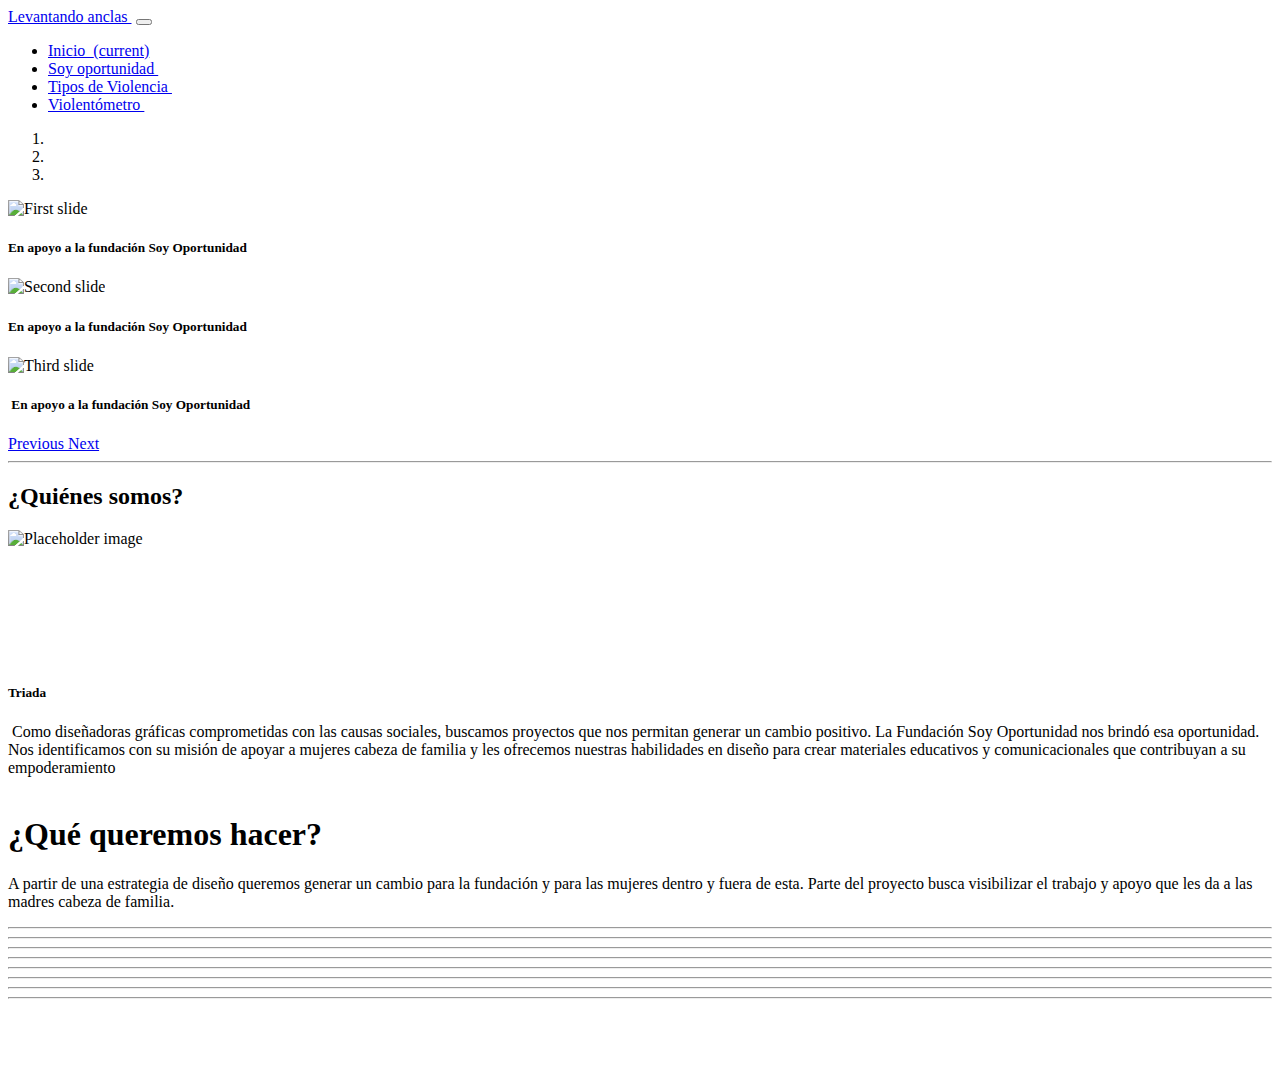
==== index.html @ 8a43eb75 "Add files via upload" ====
<!DOCTYPE html>
<html lang="en">
<head>
    <meta charset="UTF-8">
    <meta http-equiv="X-UA-Compatible" content="IE=edge">
    <meta name="viewport" content="width=device-width, initial-scale=1">
    <title>Bootstrap eCommerce Page Template</title>
	<link rel="icon" type="img/x-icom" href="images/logo_fav.jpg">
    <!-- Bootstrap -->
    <link href="css/bootstrap-4.4.1.css" rel="stylesheet">
    <link href="css/barra.css" rel="stylesheet" type="text/css">
    <link href="letras barra.css" rel="stylesheet" type="text/css">
    <link href="fondo.css" rel="stylesheet" type="text/css">
	
	<link rel="preconnect" href="https://fonts.googleapis.com">
<link rel="preconnect" href="https://fonts.gstatic.com" crossorigin>
<link href="https://fonts.googleapis.com/css2?family=Outfit:wght@100..900&display=swap" rel="stylesheet">
<link href="jumbotron.css" rel="stylesheet" type="text/css">
</head>
  <body>
<div>
  <nav class="navbar navbar-expand-lg navbar-dark bg-colorbarra">
    <div class="container"> <a class="navbar-brand" href="#">Levantando anclas&nbsp;</a>
      <button class="navbar-toggler" type="button" data-toggle="collapse" data-target="#navbarSupportedContent" aria-controls="navbarSupportedContent" aria-expanded="false" aria-label="Toggle navigation"> <span class="navbar-toggler-icon"></span> </button>
      <div class="collapse navbar-collapse" id="navbarSupportedContent">
        <ul class="navbar-nav mr-auto">
          <li class="nav-item"> <a class="nav-link" href="#">Inicio&nbsp; <span class="sr-only">(current)</span></a> </li>
          <li class="nav-item"> <a class="nav-link" href="Soy-oportunidad.html">Soy oportunidad&nbsp;</a> </li>
          <li class="nav-item"> <a class="nav-link" href="violencia.html">Tipos de Violencia&nbsp;</a></li>
          <li class="nav-item"> <a class="nav-link" href="violentometro.html">Violentómetro&nbsp;</a></li>
        </ul>
      </div>
    </div>
  </nav>
  <div class="mt-3">
    <div class="row">
      <div class="col-12">
        <div id="carouselExampleControls" class="carousel slide" data-ride="carousel">
          <ol class="carousel-indicators">
            <li data-target="#carouselExampleControls" data-slide-to="0" class="active"></li>
            <li data-target="#carouselExampleControls" data-slide-to="1"></li>
            <li data-target="#carouselExampleControls" data-slide-to="2"></li>
          </ol>
          <div class="carousel-inner">
            <div class="carousel-item active"> <img class="d-block w-100" src="images/madres.jpg" alt="First slide">
              <div class="carousel-caption d-none d-md-block">
                <h5>En apoyo a la fundación Soy Oportunidad</h5>
              </div>
            </div>
            <div class="carousel-item"> <img class="d-block w-100" src="images/mamas.jpg" alt="Second slide">
              <div class="carousel-caption d-none d-md-block">
                <h5>En apoyo a la fundación Soy Oportunidad&nbsp;</h5>
</div>
            </div>
            <div class="carousel-item"> <img class="d-block w-100" src="images/mamis.jpg" alt="Third slide">
              <div class="carousel-caption d-none d-md-block">
                <h5>&nbsp;En apoyo a la fundación Soy Oportunidad</h5>
</div>
            </div>
          </div>
          <a class="carousel-control-prev" href="#carouselExampleControls" role="button" data-slide="prev"> <span class="carousel-control-prev-icon" aria-hidden="true"></span> <span class="sr-only">Previous</span> </a> <a class="carousel-control-next" href="#carouselExampleControls" role="button" data-slide="next"> <span class="carousel-control-next-icon" aria-hidden="true"></span> <span class="sr-only">Next</span> </a> </div>
      </div>
    </div>
  </div>
  <hr>
<div>
    <h2 class="text-center bg-letras"><strong class="font-weight-bold">¿Quiénes somos?&nbsp;</strong></h2>
    <div class="row">
<div class="col-sm-12 col-xl-2 col-lg-1 col-md-12"> </div>
<div class="col-sm-12 col-xl-4 col-lg-5 col-md-6"><img src="images/_MG_2478.JPG" class="rounded img-fluid" alt="Placeholder image"></div>
<div class="col-sm-12 col-xl-4 col-lg-5 col-md-6">
        <div class="media">
<div class="media-body bg-letras font-weight-normal">
            <h5 class="mt-0 bg-letras">&nbsp;</h5>
            <h5 class="mt-0 bg-letras">&nbsp;</h5>
            <h5 class="mt-0 bg-letras">&nbsp;</h5>
            <h5 class="mt-0 bg-letras"><strong class="font-weight-bold">Triada&nbsp;</strong></h5>
&nbsp;Como diseñadoras gráficas comprometidas con las causas sociales, buscamos proyectos que nos permitan generar un cambio positivo. La Fundación Soy Oportunidad nos brindó esa oportunidad. Nos identificamos con su misión de apoyar a mujeres cabeza de familia y les ofrecemos nuestras habilidades en diseño para crear materiales educativos y comunicacionales que contribuyan a su empoderamiento</div>
        </div>
      </div>
<div class="col-sm-12 col-xl-2 col-lg-1 col-md-12"> </div>
<div class="col-sm-12 col-xl-2 col-lg-1 col-md-12">&nbsp;</div>
    </div>
    <div class="row">
<div class="col-sm-12 col-xl-2 col-lg-1 col-md-12"> </div>
</div>
<div class="row"> </div>
<footer class="text-center">
  <div class="container">
      <div class="row">
        <div class="col-12 bg-letras col-xl-12"> </div>
      </div>
    </div>
    <div class="row">
      <div class="col-sm-12 col-xl-2 col-lg-1 col-md-12"> </div>
      <div class="col-sm-12 col-xl-4 col-lg-5 col-md-6"></div>
      <div class="col-sm-12 col-xl-4 col-lg-5 col-md-6">
        <div class="media"> </div>
      </div>
      <div class="col-sm-12 col-xl-2 col-lg-1 col-md-12"> </div>
    </div>
  <a href="images/anclaa.png"></a>  </footer>
</div>
<!-- jQuery (necessary for Bootstrap's JavaScript plugins) -->
    
    <div class="jumbotron">
<h1 class="font-weight-bold text-center text-white">¿Qué queremos hacer?&nbsp;</h1>
<p class="lead font-weight-lighter bg-white">A partir de una estrategia de diseño queremos generar un cambio para la fundación y para las mujeres dentro y fuera de esta. Parte del proyecto busca visibilizar el trabajo y apoyo que les da a las madres cabeza de familia.</p>
      <hr class="my-4">
      <hr class="my-4">
      <hr class="my-4">
      <hr class="my-4">
      <hr class="my-4">
      <hr class="my-4">
      <hr class="my-4">
      <hr class="my-4">
<p class="lead">&nbsp; </p>
  </div>
    <script src="js/jquery-3.4.1.min.js"></script>
    <!-- Include all compiled plugins (below), or include individual files as needed -->
<script src="js/popper.min.js"></script> <img src="images/olas.png" alt="" class="img-fluid"> <script src="js/bootstrap-4.4.1.js"></script>
  </body>
</html>
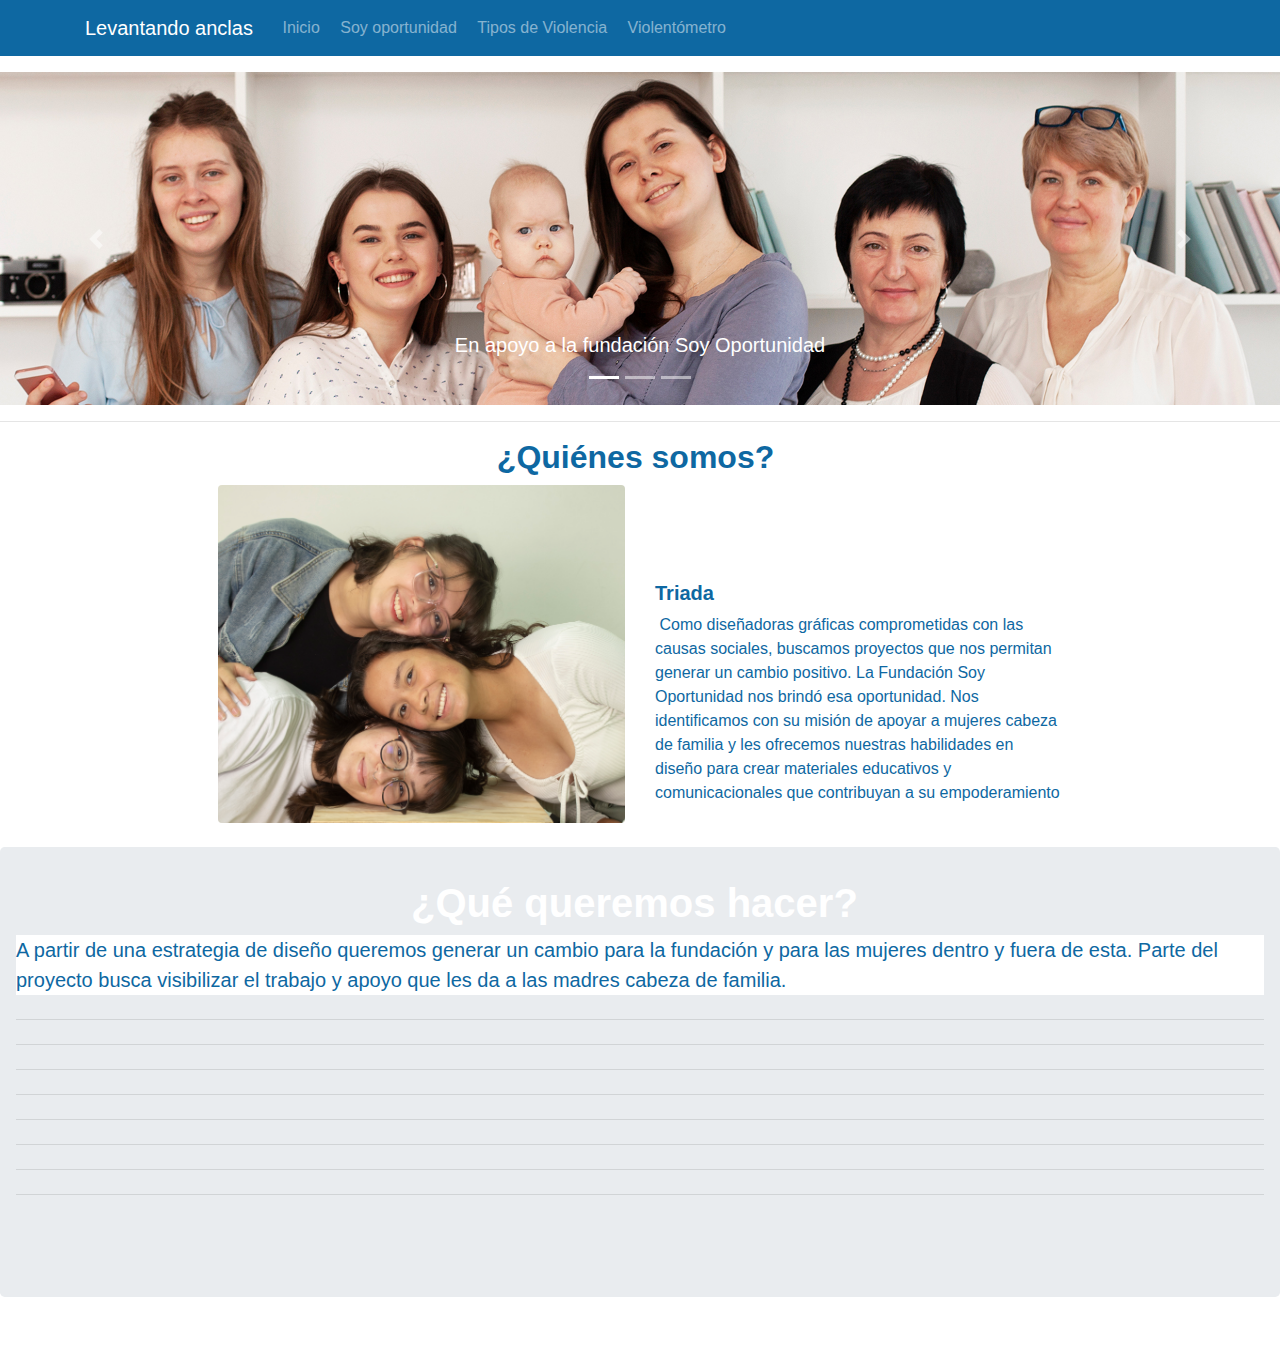
==== commit 80c375cd: "sip" ====
--- a/index.html
+++ b/index.html
@@ -67,7 +67,7 @@
     <h2 class="text-center bg-letras"><strong class="font-weight-bold">¿Quiénes somos?&nbsp;</strong></h2>
     <div class="row">
 <div class="col-sm-12 col-xl-2 col-lg-1 col-md-12"> </div>
-<div class="col-sm-12 col-xl-4 col-lg-5 col-md-6"><img src="images/_MG_2478.JPG" class="rounded img-fluid" alt="Placeholder image"></div>
+<div class="col-sm-12 col-xl-4 col-lg-5 col-md-6"><img src="images/nosotras1.JPG" class="rounded img-fluid" alt="Placeholder image"></div>
 <div class="col-sm-12 col-xl-4 col-lg-5 col-md-6">
         <div class="media">
 <div class="media-body bg-letras font-weight-normal">
--- a/css/barra.css
+++ b/css/barra.css
@@ -0,0 +1,18 @@
+@charset "UTF-8";
+.img-media {
+    background-image: url(../images/_MG_2478.JPG);
+    background-position: center center;
+    background-size: cover;
+}
+
+@media screen{
+.bg-colorbarra  {
+    background-color: #0E68A2;
+    color: #0E68A2;
+}
+.bg-letras {
+    color: #0E68A2;
+    font-family: Gotham, "Helvetica Neue", Helvetica, Arial, sans-serif;
+    text-align: left;
+}
+}
--- a/jumbotron.css
+++ b/jumbotron.css
@@ -0,0 +1,10 @@
+@charset "utf-8";
+
+@media screen{
+.jumbotron-df {
+    background-color: #FFFFFF;
+    background-position: 0% 0%;
+    background-image: url(images/olas.png);
+}
+
+}
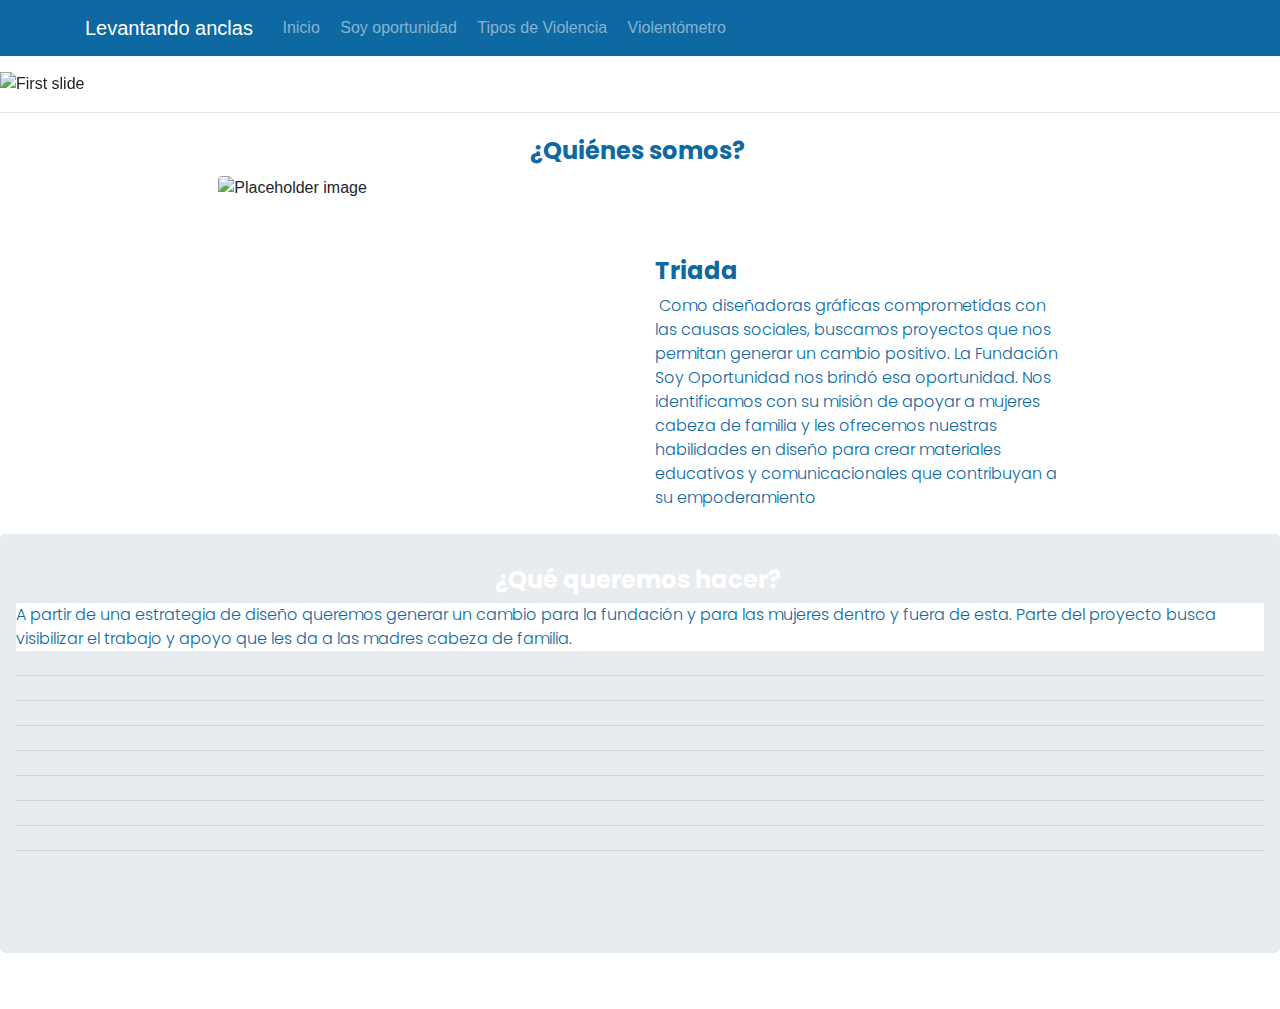
==== commit 06d94e60: "Add files via upload" ====
--- a/index.html
+++ b/index.html
@@ -4,13 +4,18 @@
     <meta charset="UTF-8">
     <meta http-equiv="X-UA-Compatible" content="IE=edge">
     <meta name="viewport" content="width=device-width, initial-scale=1">
-    <title>Bootstrap eCommerce Page Template</title>
-	<link rel="icon" type="img/x-icom" href="images/logo_fav.jpg">
+    <title>levantandoanclas</title>
+	<link rel="icon" type="img/x-icom" href="images/logo_fav - copia.jpg">
     <!-- Bootstrap -->
     <link href="css/bootstrap-4.4.1.css" rel="stylesheet">
     <link href="css/barra.css" rel="stylesheet" type="text/css">
-    <link href="letras barra.css" rel="stylesheet" type="text/css">
+<link href="letras barra.css" rel="stylesheet" type="text/css">
     <link href="fondo.css" rel="stylesheet" type="text/css">
+	
+	
+	<link rel="preconnect" href="https://fonts.googleapis.com">
+<link rel="preconnect" href="https://fonts.gstatic.com" crossorigin>
+<link href="https://fonts.googleapis.com/css2?family=Poppins:ital,wght@0,100;0,200;0,300;0,400;0,500;0,600;0,700;0,800;0,900;1,100;1,200;1,300;1,400;1,500;1,600;1,700;1,800;1,900&display=swap" rel="stylesheet">
 	
 	<link rel="preconnect" href="https://fonts.googleapis.com">
 <link rel="preconnect" href="https://fonts.gstatic.com" crossorigin>
@@ -43,18 +48,16 @@
           </ol>
           <div class="carousel-inner">
             <div class="carousel-item active"> <img class="d-block w-100" src="images/madres.jpg" alt="First slide">
-              <div class="carousel-caption d-none d-md-block">
-                <h5>En apoyo a la fundación Soy Oportunidad</h5>
-              </div>
+              <div class="carousel-caption d-none d-md-block"> </div>
             </div>
             <div class="carousel-item"> <img class="d-block w-100" src="images/mamas.jpg" alt="Second slide">
               <div class="carousel-caption d-none d-md-block">
-                <h5>En apoyo a la fundación Soy Oportunidad&nbsp;</h5>
-</div>
+                <div> </div>
+              </div>
             </div>
             <div class="carousel-item"> <img class="d-block w-100" src="images/mamis.jpg" alt="Third slide">
               <div class="carousel-caption d-none d-md-block">
-                <h5>&nbsp;En apoyo a la fundación Soy Oportunidad</h5>
+                <h5 class="poppins-bold">&nbsp;En apoyo a la fundación So<span style="font-weight: 700; font-family: Poppins, serif;">y</span> Oportunidad</h5>
 </div>
             </div>
           </div>
@@ -64,17 +67,17 @@
   </div>
   <hr>
 <div>
-    <h2 class="text-center bg-letras"><strong class="font-weight-bold">¿Quiénes somos?&nbsp;</strong></h2>
+    <h2 class="text-center"><strong class="font-weight-bold poppins-black">¿Quiénes somos?&nbsp;</strong></h2>
     <div class="row">
 <div class="col-sm-12 col-xl-2 col-lg-1 col-md-12"> </div>
-<div class="col-sm-12 col-xl-4 col-lg-5 col-md-6"><img src="images/nosotras1.JPG" class="rounded img-fluid" alt="Placeholder image"></div>
+<div class="col-sm-12 col-xl-4 col-lg-5 col-md-6"><img src="images/nosotras2.jpg" class="rounded img-fluid" alt="Placeholder image"></div>
 <div class="col-sm-12 col-xl-4 col-lg-5 col-md-6">
         <div class="media">
-<div class="media-body bg-letras font-weight-normal">
+<div class="media-body bg-letras poppins-regular">
             <h5 class="mt-0 bg-letras">&nbsp;</h5>
             <h5 class="mt-0 bg-letras">&nbsp;</h5>
             <h5 class="mt-0 bg-letras">&nbsp;</h5>
-            <h5 class="mt-0 bg-letras"><strong class="font-weight-bold">Triada&nbsp;</strong></h5>
+            <h5 class="mt-0 bg-letras"><strong class="font-weight-bold poppins-bold">Triada&nbsp;</strong></h5>
 &nbsp;Como diseñadoras gráficas comprometidas con las causas sociales, buscamos proyectos que nos permitan generar un cambio positivo. La Fundación Soy Oportunidad nos brindó esa oportunidad. Nos identificamos con su misión de apoyar a mujeres cabeza de familia y les ofrecemos nuestras habilidades en diseño para crear materiales educativos y comunicacionales que contribuyan a su empoderamiento</div>
         </div>
       </div>
@@ -104,8 +107,8 @@
 <!-- jQuery (necessary for Bootstrap's JavaScript plugins) -->
     
     <div class="jumbotron">
-<h1 class="font-weight-bold text-center text-white">¿Qué queremos hacer?&nbsp;</h1>
-<p class="lead font-weight-lighter bg-white">A partir de una estrategia de diseño queremos generar un cambio para la fundación y para las mujeres dentro y fuera de esta. Parte del proyecto busca visibilizar el trabajo y apoyo que les da a las madres cabeza de familia.</p>
+<h1 class="font-weight-bold text-center text-white poppins-bold">¿Qué queremos hacer?&nbsp;</h1>
+<p class="lead bg-white poppins-regular">A partir de una estrategia de diseño queremos generar un cambio para la fundación y para las mujeres dentro y fuera de esta. Parte del proyecto busca visibilizar el trabajo y apoyo que les da a las madres cabeza de familia.</p>
       <hr class="my-4">
       <hr class="my-4">
       <hr class="my-4">
@@ -118,6 +121,6 @@
   </div>
     <script src="js/jquery-3.4.1.min.js"></script>
     <!-- Include all compiled plugins (below), or include individual files as needed -->
-<script src="js/popper.min.js"></script> <img src="images/olas.png" alt="" class="img-fluid"> <script src="js/bootstrap-4.4.1.js"></script>
+<script src="js/popper.min.js"></script> <script src="js/bootstrap-4.4.1.js"></script><img src="images/olas.png" alt="" class="img-fluid">
   </body>
 </html>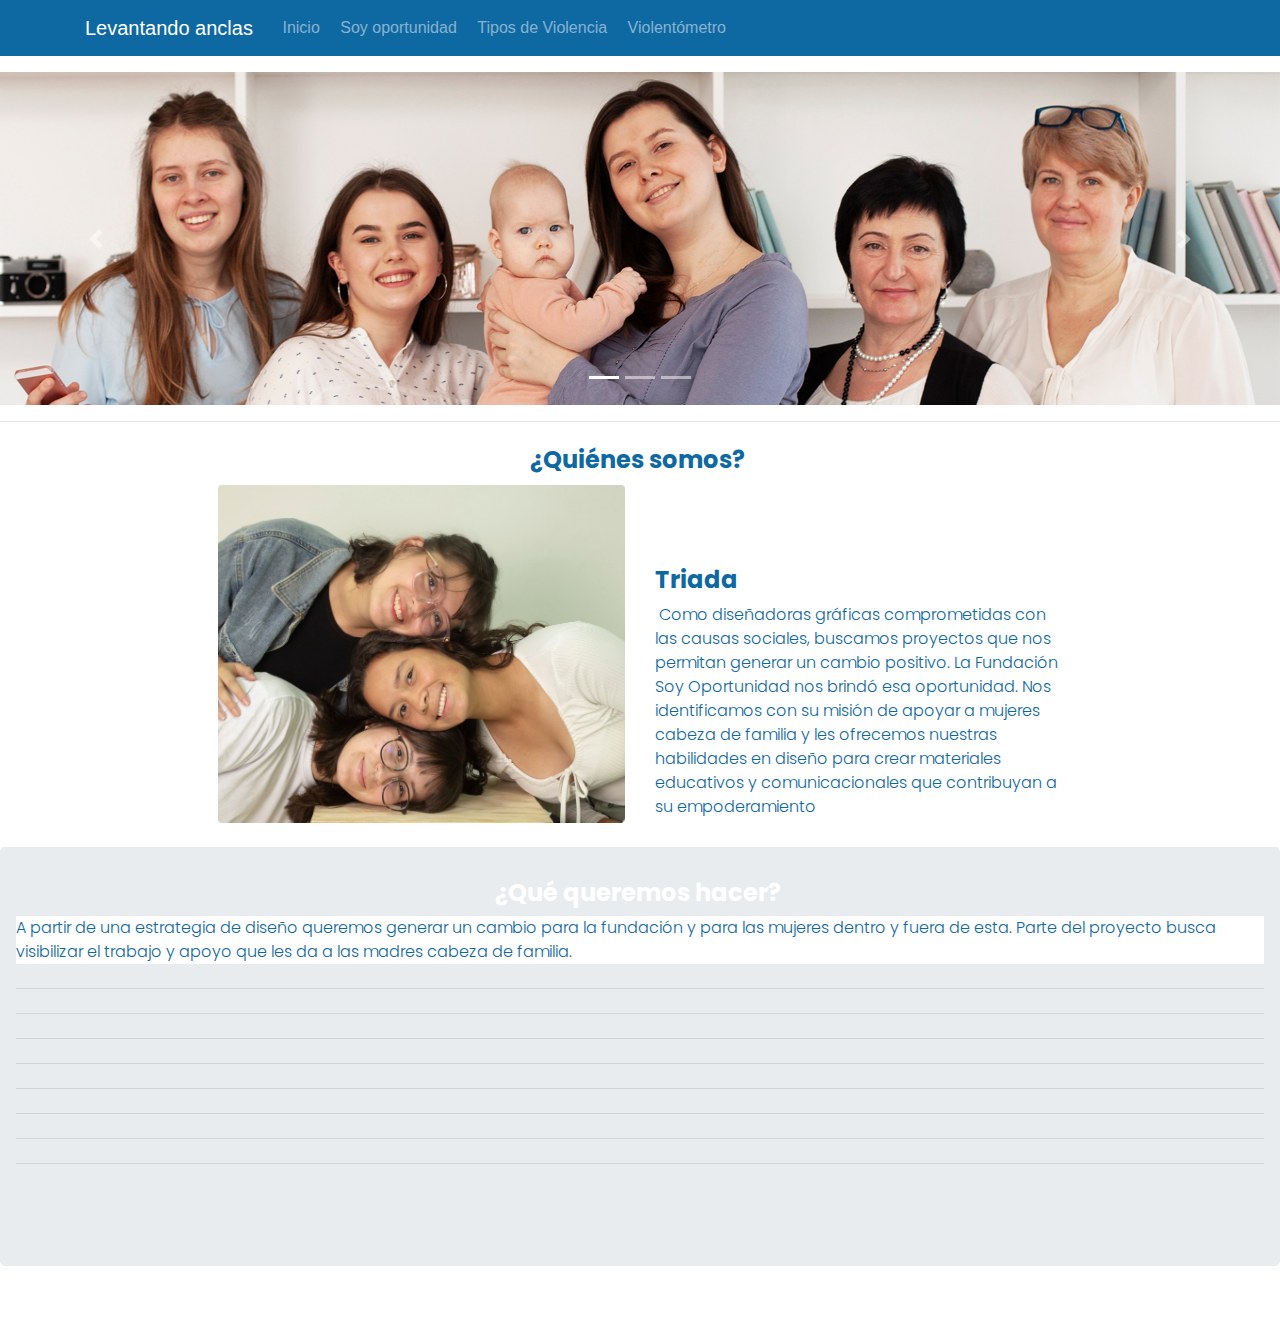
==== commit 1b0be50c: "eto" ====
--- a/index.html
+++ b/index.html
@@ -5,7 +5,7 @@
     <meta http-equiv="X-UA-Compatible" content="IE=edge">
     <meta name="viewport" content="width=device-width, initial-scale=1">
     <title>levantandoanclas</title>
-	<link rel="icon" type="img/x-icom" href="images/logo_fav - copia.jpg">
+	<link rel="icon" type="img/x-icom" href="images/logo_fav.png">
     <!-- Bootstrap -->
     <link href="css/bootstrap-4.4.1.css" rel="stylesheet">
     <link href="css/barra.css" rel="stylesheet" type="text/css">
